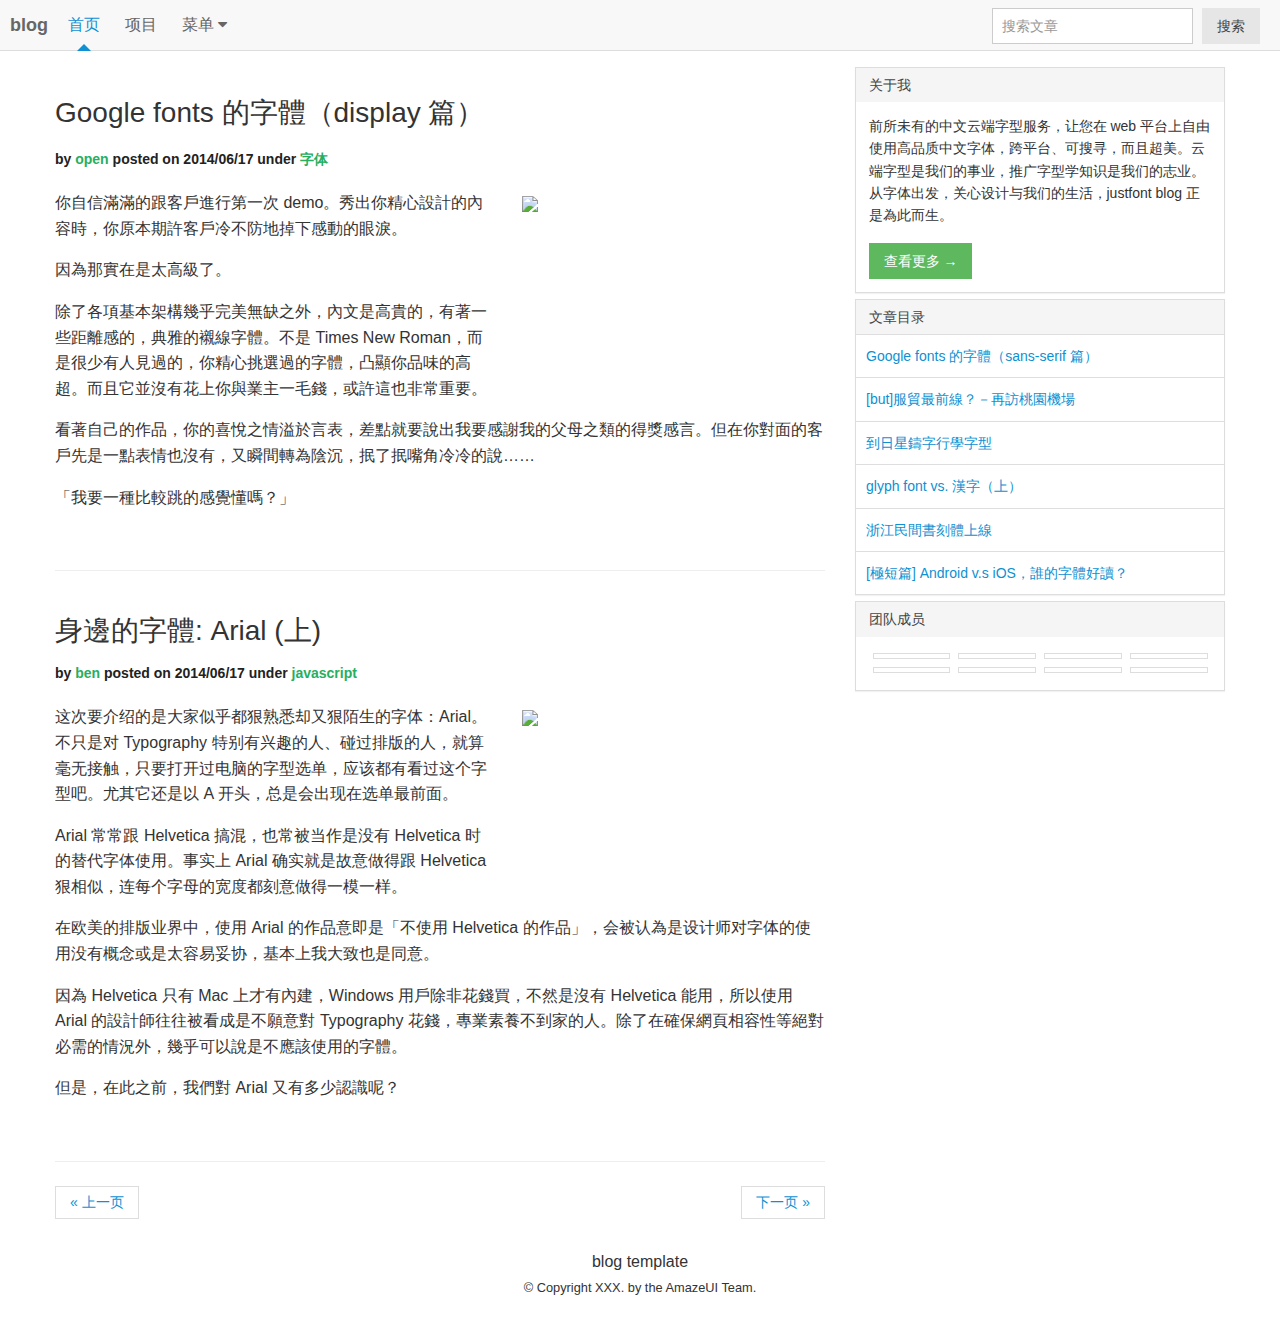
==== index.html @ a1d11c2d "增加blog主页面" ====
<!DOCTYPE html>
<html>
<head lang="en">
  <meta charset="UTF-8">
  <title>Blog | Amaze UI Example</title>
  <meta http-equiv="X-UA-Compatible" content="IE=edge">
  <meta name="viewport"
        content="width=device-width, initial-scale=1.0, minimum-scale=1.0, maximum-scale=1.0, user-scalable=no">
  <meta name="format-detection" content="telephone=no">
  <meta name="renderer" content="webkit">
  <meta http-equiv="Cache-Control" content="no-siteapp"/>
  <link rel="alternate icon" type="image/png" href="assets/i/favicon.png">
  <link rel="stylesheet" href="assets/css/amazeui.min.css"/>
  <style>
    @media only screen and (min-width: 1200px) {
      .blog-g-fixed {
        max-width: 1200px;
      }
    }

    @media only screen and (min-width: 641px) {
      .blog-sidebar {
        font-size: 1.4rem;
      }
    }

    .blog-main {
      padding: 20px 0;
    }

    .blog-title {
      margin: 10px 0 20px 0;
    }

    .blog-meta {
      font-size: 14px;
      margin: 10px 0 20px 0;
      color: #222;
    }

    .blog-meta a {
      color: #27ae60;
    }

    .blog-pagination a {
      font-size: 1.4rem;
    }

    .blog-team li {
      padding: 4px;
    }

    .blog-team img {
      margin-bottom: 0;
    }

    .blog-footer {
      padding: 10px 0;
      text-align: center;
    }
  </style>
</head>
<body>
<header class="am-topbar">
  <h1 class="am-topbar-brand">
    <a href="#">blog</a>
  </h1>

  <button class="am-topbar-btn am-topbar-toggle am-btn am-btn-sm am-btn-success am-show-sm-only"
          data-am-collapse="{target: '#doc-topbar-collapse'}"><span class="am-sr-only">导航切换</span> <span
      class="am-icon-bars"></span></button>

  <div class="am-collapse am-topbar-collapse" id="doc-topbar-collapse">
    <ul class="am-nav am-nav-pills am-topbar-nav">
      <li class="am-active"><a href="#">首页</a></li>
      <li><a href="#">项目</a></li>
      <li class="am-dropdown" data-am-dropdown>
        <a class="am-dropdown-toggle" data-am-dropdown-toggle href="javascript:;">
          菜单 <span class="am-icon-caret-down"></span>
        </a>
        <ul class="am-dropdown-content">
          <li class="am-dropdown-header">标题</li>
          <li><a href="#">关于我们</a></li>
          <li><a href="#">关于字体</a></li>
          <li><a href="#">TIPS</a></li>
        </ul>
      </li>
    </ul>

    <form class="am-topbar-form am-topbar-left am-form-inline am-topbar-right" role="search">
      <div class="am-form-group">
        <input type="text" class="am-form-field am-input-sm" placeholder="搜索文章">
      </div>
      <button type="submit" class="am-btn am-btn-default am-btn-sm">搜索</button>
    </form>

  </div>
</header>

<div class="am-g am-g-fixed blog-g-fixed">
  <div class="am-u-md-8">
    <article class="blog-main">
      <h3 class="am-article-title blog-title">
        <a href="#">Google fonts 的字體（display 篇）</a>
      </h3>
      <h4 class="am-article-meta blog-meta">by <a href="">open</a> posted on 2014/06/17 under <a href="#">字体</a></h4>

      <div class="am-g blog-content">
        <div class="am-u-lg-7">
          <p><!-- 本demo来自 http://blog.justfont.com/ -->你自信滿滿的跟客戶進行第一次 demo。秀出你精心設計的內容時，你原本期許客戶冷不防地掉下感動的眼淚。</p>

          <p>因為那實在是太高級了。</p>

          <p>除了各項基本架構幾乎完美無缺之外，內文是高貴的，有著一些距離感的，典雅的襯線字體。不是 Times New
            Roman，而是很少有人見過的，你精心挑選過的字體，凸顯你品味的高超。而且它並沒有花上你與業主一毛錢，或許這也非常重要。</p>
        </div>
        <div class="am-u-lg-5">
          <p><img src="http://f.cl.ly/items/451O3X0g47320D203D1B/不夠活潑.jpg"></p>
        </div>
      </div>
      <div class="am-g">
        <div class="am-u-sm-12">
          <p>看著自己的作品，你的喜悅之情溢於言表，差點就要說出我要感謝我的父母之類的得獎感言。但在你對面的客戶先是一點表情也沒有，又瞬間轉為陰沉，抿了抿嘴角冷冷的說……</p>

          <p>「我要一種比較跳的感覺懂嗎？」</p>
        </div>
      </div>
    </article>

    <hr class="am-article-divider blog-hr">

    <article class="blog-main">
      <h3 class="am-article-title">
        <a href="#">身邊的字體: Arial (上)</a>
      </h3>
      <h4 class="am-article-meta blog-meta">by <a href="">ben</a> posted on 2014/06/17 under <a href="#">javascript</a>
      </h4>

      <div class="am-g blog-content">
        <div class="am-u-lg-7">
          <p><!--本demo文字来自 http://blog.justfont.com/--> 这次要介绍的是大家似乎都狠熟悉却又狠陌生的字体：Arial。不只是对 Typography
            特别有兴趣的人、碰过排版的人，就算毫无接触，只要打开过电脑的字型选单，应该都有看过这个字型吧。尤其它还是以 A 开头，总是会出现在选单最前面。</p>

          <p>Arial 常常跟 Helvetica 搞混，也常被当作是没有 Helvetica 时的替代字体使用。事实上 Arial 确实就是故意做得跟 Helvetica 狠相似，连每个字母的宽度都刻意做得一模一样。</p>
        </div>
        <div class="am-u-lg-5">
          <p><img src="https://farm3.staticflickr.com/2917/14186214720_5d0b8ca2e3_b.jpg"></p>
        </div>
      </div>
      <div class="am-g">
        <div class="am-u-sm-12">
          <p>在欧美的排版业界中，使用 Arial 的作品意即是「不使用 Helvetica 的作品」，会被认為是设计师对字体的使用没有概念或是太容易妥协，基本上我大致也是同意。</p>

          <p>因為 Helvetica 只有 Mac 上才有內建，Windows 用戶除非花錢買，不然是沒有 Helvetica 能用，所以使用 Arial 的設計師往往被看成是不願意對 Typography
            花錢，專業素養不到家的人。除了在確保網頁相容性等絕對必需的情況外，幾乎可以說是不應該使用的字體。</p>

          <p>但是，在此之前，我們對 Arial 又有多少認識呢？</p>
        </div>
      </div>
    </article>

    <hr class="am-article-divider blog-hr">
    <ul class="am-pagination blog-pagination">
      <li class="am-pagination-prev"><a href="">&laquo; 上一页</a></li>
      <li class="am-pagination-next"><a href="">下一页 &raquo;</a></li>
    </ul>
  </div>

  <div class="am-u-md-4 blog-sidebar">
    <div class="am-panel-group">
      <section class="am-panel am-panel-default">
        <div class="am-panel-hd">关于我</div>
        <div class="am-panel-bd">
          <p>前所未有的中文云端字型服务，让您在 web 平台上自由使用高品质中文字体，跨平台、可搜寻，而且超美。云端字型是我们的事业，推广字型学知识是我们的志业。从字体出发，关心设计与我们的生活，justfont blog
            正是為此而生。</p>
          <a class="am-btn am-btn-success am-btn-sm" href="#">查看更多 →</a>
        </div>
      </section>
      <section class="am-panel am-panel-default">
        <div class="am-panel-hd">文章目录</div>
        <ul class="am-list blog-list">
          <li><a href="#">Google fonts 的字體（sans-serif 篇）</a></li>
          <li><a href="#">[but]服貿最前線？－再訪桃園機場</a></li>
          <li><a href="#">到日星鑄字行學字型</a></li>
          <li><a href="#">glyph font vs. 漢字（上）</a></li>
          <li><a href="#">浙江民間書刻體上線</a></li>
          <li><a href="#">[極短篇] Android v.s iOS，誰的字體好讀？</a></li>
        </ul>
      </section>

      <section class="am-panel am-panel-default">
        <div class="am-panel-hd">团队成员</div>
        <div class="am-panel-bd">
          <ul class="am-avg-sm-4 blog-team">
            <li><img class="am-thumbnail"
                     src="http://img4.duitang.com/uploads/blog/201406/15/20140615230220_F5LiM.thumb.224_0.jpeg" alt=""/>
            </li>
            <li><img class="am-thumbnail"
                     src="http://img4.duitang.com/uploads/blog/201406/15/20140615230220_F5LiM.thumb.224_0.jpeg" alt=""/>
            </li>
            <li><img class="am-thumbnail"
                     src="http://img4.duitang.com/uploads/blog/201406/15/20140615230220_F5LiM.thumb.224_0.jpeg" alt=""/>
            </li>
            <li><img class="am-thumbnail"
                     src="http://img4.duitang.com/uploads/blog/201406/15/20140615230220_F5LiM.thumb.224_0.jpeg" alt=""/>
            </li>
            <li><img class="am-thumbnail"
                     src="http://img4.duitang.com/uploads/blog/201406/15/20140615230159_kjTmC.thumb.224_0.jpeg" alt=""/>
            </li>
            <li><img class="am-thumbnail"
                     src="http://img4.duitang.com/uploads/blog/201406/15/20140615230220_F5LiM.thumb.224_0.jpeg" alt=""/>
            </li>
            <li><img class="am-thumbnail"
                     src="http://img4.duitang.com/uploads/blog/201406/15/20140615230220_F5LiM.thumb.224_0.jpeg" alt=""/>
            </li>
            <li><img class="am-thumbnail"
                     src="http://img4.duitang.com/uploads/blog/201406/15/20140615230159_kjTmC.thumb.224_0.jpeg" alt=""/>
            </li>
          </ul>
        </div>
      </section>
    </div>
  </div>

</div>

<footer class="blog-footer">
  <p>blog template<br/>
    <small>© Copyright XXX. by the AmazeUI Team.</small>
  </p>
</footer>

<!--[if lt IE 9]>
<script src="http://libs.baidu.com/jquery/1.11.1/jquery.min.js"></script>
<script src="http://cdn.staticfile.org/modernizr/2.8.3/modernizr.js"></script>
<script src="assets/js/polyfill/rem.min.js"></script>
<script src="assets/js/polyfill/respond.min.js"></script>
<script src="assets/js/amazeui.legacy.js"></script>
<![endif]-->

<!--[if (gte IE 9)|!(IE)]><!-->
<script src="assets/js/jquery.min.js"></script>
<script src="assets/js/amazeui.min.js"></script>
<!--<![endif]-->

</body>
</html>
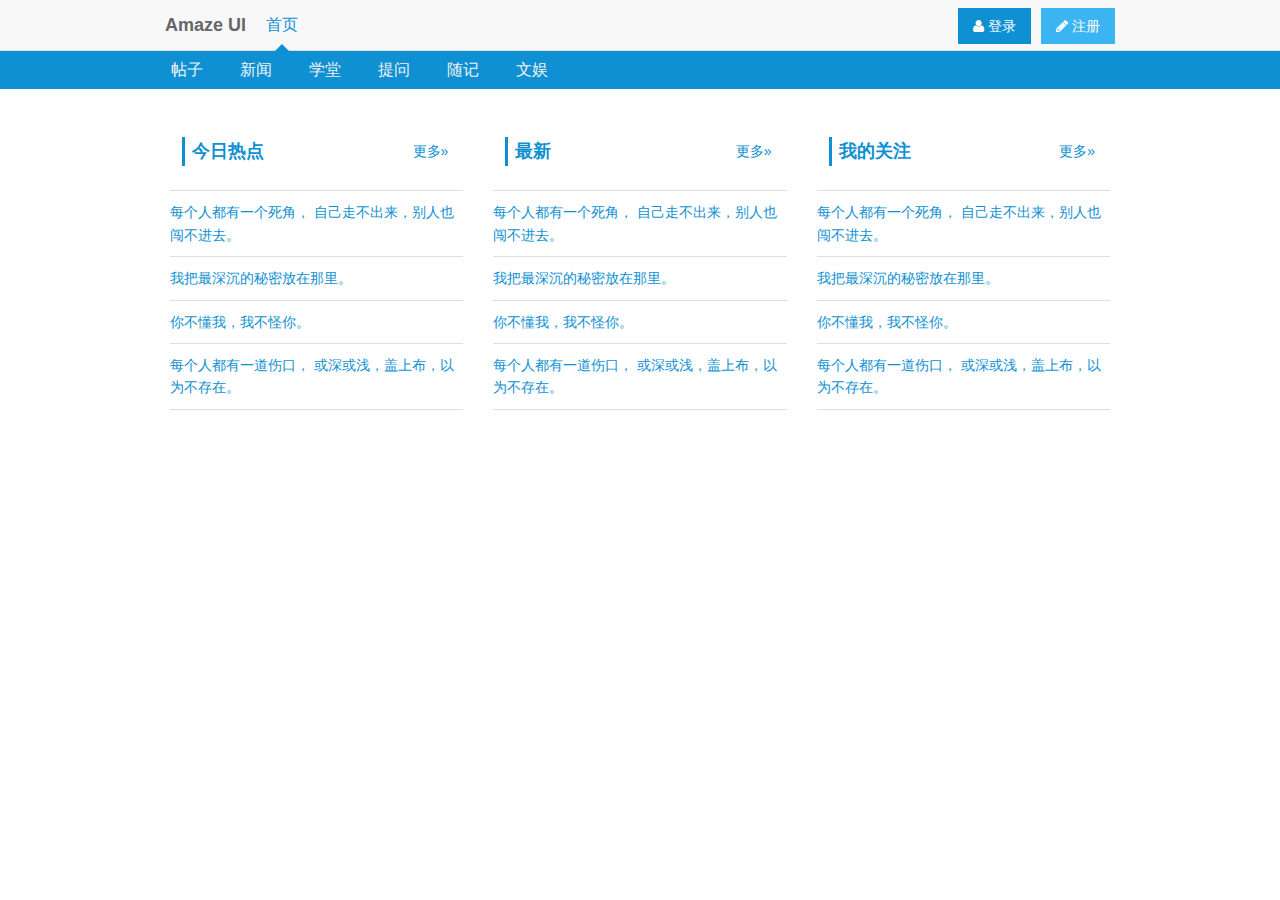
==== commit f4702ed3: "2015年3月11日13:21:50" ====
--- a/index.html
+++ b/index.html
@@ -1,247 +1,135 @@
-<!DOCTYPE html>
-<html>
-<head lang="en">
-  <meta charset="UTF-8">
-  <title>Blog | Amaze UI Example</title>
-  <meta http-equiv="X-UA-Compatible" content="IE=edge">
-  <meta name="viewport"
-        content="width=device-width, initial-scale=1.0, minimum-scale=1.0, maximum-scale=1.0, user-scalable=no">
-  <meta name="format-detection" content="telephone=no">
-  <meta name="renderer" content="webkit">
-  <meta http-equiv="Cache-Control" content="no-siteapp"/>
-  <link rel="alternate icon" type="image/png" href="assets/i/favicon.png">
-  <link rel="stylesheet" href="assets/css/amazeui.min.css"/>
-  <style>
-    @media only screen and (min-width: 1200px) {
-      .blog-g-fixed {
-        max-width: 1200px;
-      }
-    }
-
-    @media only screen and (min-width: 641px) {
-      .blog-sidebar {
-        font-size: 1.4rem;
-      }
-    }
-
-    .blog-main {
-      padding: 20px 0;
-    }
-
-    .blog-title {
-      margin: 10px 0 20px 0;
-    }
-
-    .blog-meta {
-      font-size: 14px;
-      margin: 10px 0 20px 0;
-      color: #222;
-    }
-
-    .blog-meta a {
-      color: #27ae60;
-    }
-
-    .blog-pagination a {
-      font-size: 1.4rem;
-    }
-
-    .blog-team li {
-      padding: 4px;
-    }
-
-    .blog-team img {
-      margin-bottom: 0;
-    }
-
-    .blog-footer {
-      padding: 10px 0;
-      text-align: center;
-    }
-  </style>
-</head>
-<body>
-<header class="am-topbar">
-  <h1 class="am-topbar-brand">
-    <a href="#">blog</a>
-  </h1>
-
-  <button class="am-topbar-btn am-topbar-toggle am-btn am-btn-sm am-btn-success am-show-sm-only"
-          data-am-collapse="{target: '#doc-topbar-collapse'}"><span class="am-sr-only">导航切换</span> <span
-      class="am-icon-bars"></span></button>
-
-  <div class="am-collapse am-topbar-collapse" id="doc-topbar-collapse">
-    <ul class="am-nav am-nav-pills am-topbar-nav">
-      <li class="am-active"><a href="#">首页</a></li>
-      <li><a href="#">项目</a></li>
-      <li class="am-dropdown" data-am-dropdown>
-        <a class="am-dropdown-toggle" data-am-dropdown-toggle href="javascript:;">
-          菜单 <span class="am-icon-caret-down"></span>
-        </a>
-        <ul class="am-dropdown-content">
-          <li class="am-dropdown-header">标题</li>
-          <li><a href="#">关于我们</a></li>
-          <li><a href="#">关于字体</a></li>
-          <li><a href="#">TIPS</a></li>
-        </ul>
-      </li>
-    </ul>
-
-    <form class="am-topbar-form am-topbar-left am-form-inline am-topbar-right" role="search">
-      <div class="am-form-group">
-        <input type="text" class="am-form-field am-input-sm" placeholder="搜索文章">
-      </div>
-      <button type="submit" class="am-btn am-btn-default am-btn-sm">搜索</button>
-    </form>
-
-  </div>
-</header>
-
-<div class="am-g am-g-fixed blog-g-fixed">
-  <div class="am-u-md-8">
-    <article class="blog-main">
-      <h3 class="am-article-title blog-title">
-        <a href="#">Google fonts 的字體（display 篇）</a>
-      </h3>
-      <h4 class="am-article-meta blog-meta">by <a href="">open</a> posted on 2014/06/17 under <a href="#">字体</a></h4>
-
-      <div class="am-g blog-content">
-        <div class="am-u-lg-7">
-          <p><!-- 本demo来自 http://blog.justfont.com/ -->你自信滿滿的跟客戶進行第一次 demo。秀出你精心設計的內容時，你原本期許客戶冷不防地掉下感動的眼淚。</p>
-
-          <p>因為那實在是太高級了。</p>
-
-          <p>除了各項基本架構幾乎完美無缺之外，內文是高貴的，有著一些距離感的，典雅的襯線字體。不是 Times New
-            Roman，而是很少有人見過的，你精心挑選過的字體，凸顯你品味的高超。而且它並沒有花上你與業主一毛錢，或許這也非常重要。</p>
-        </div>
-        <div class="am-u-lg-5">
-          <p><img src="http://f.cl.ly/items/451O3X0g47320D203D1B/不夠活潑.jpg"></p>
-        </div>
-      </div>
-      <div class="am-g">
-        <div class="am-u-sm-12">
-          <p>看著自己的作品，你的喜悅之情溢於言表，差點就要說出我要感謝我的父母之類的得獎感言。但在你對面的客戶先是一點表情也沒有，又瞬間轉為陰沉，抿了抿嘴角冷冷的說……</p>
-
-          <p>「我要一種比較跳的感覺懂嗎？」</p>
-        </div>
-      </div>
-    </article>
-
-    <hr class="am-article-divider blog-hr">
-
-    <article class="blog-main">
-      <h3 class="am-article-title">
-        <a href="#">身邊的字體: Arial (上)</a>
-      </h3>
-      <h4 class="am-article-meta blog-meta">by <a href="">ben</a> posted on 2014/06/17 under <a href="#">javascript</a>
-      </h4>
-
-      <div class="am-g blog-content">
-        <div class="am-u-lg-7">
-          <p><!--本demo文字来自 http://blog.justfont.com/--> 这次要介绍的是大家似乎都狠熟悉却又狠陌生的字体：Arial。不只是对 Typography
-            特别有兴趣的人、碰过排版的人，就算毫无接触，只要打开过电脑的字型选单，应该都有看过这个字型吧。尤其它还是以 A 开头，总是会出现在选单最前面。</p>
-
-          <p>Arial 常常跟 Helvetica 搞混，也常被当作是没有 Helvetica 时的替代字体使用。事实上 Arial 确实就是故意做得跟 Helvetica 狠相似，连每个字母的宽度都刻意做得一模一样。</p>
-        </div>
-        <div class="am-u-lg-5">
-          <p><img src="https://farm3.staticflickr.com/2917/14186214720_5d0b8ca2e3_b.jpg"></p>
-        </div>
-      </div>
-      <div class="am-g">
-        <div class="am-u-sm-12">
-          <p>在欧美的排版业界中，使用 Arial 的作品意即是「不使用 Helvetica 的作品」，会被认為是设计师对字体的使用没有概念或是太容易妥协，基本上我大致也是同意。</p>
-
-          <p>因為 Helvetica 只有 Mac 上才有內建，Windows 用戶除非花錢買，不然是沒有 Helvetica 能用，所以使用 Arial 的設計師往往被看成是不願意對 Typography
-            花錢，專業素養不到家的人。除了在確保網頁相容性等絕對必需的情況外，幾乎可以說是不應該使用的字體。</p>
-
-          <p>但是，在此之前，我們對 Arial 又有多少認識呢？</p>
-        </div>
-      </div>
-    </article>
-
-    <hr class="am-article-divider blog-hr">
-    <ul class="am-pagination blog-pagination">
-      <li class="am-pagination-prev"><a href="">&laquo; 上一页</a></li>
-      <li class="am-pagination-next"><a href="">下一页 &raquo;</a></li>
-    </ul>
-  </div>
-
-  <div class="am-u-md-4 blog-sidebar">
-    <div class="am-panel-group">
-      <section class="am-panel am-panel-default">
-        <div class="am-panel-hd">关于我</div>
-        <div class="am-panel-bd">
-          <p>前所未有的中文云端字型服务，让您在 web 平台上自由使用高品质中文字体，跨平台、可搜寻，而且超美。云端字型是我们的事业，推广字型学知识是我们的志业。从字体出发，关心设计与我们的生活，justfont blog
-            正是為此而生。</p>
-          <a class="am-btn am-btn-success am-btn-sm" href="#">查看更多 →</a>
-        </div>
-      </section>
-      <section class="am-panel am-panel-default">
-        <div class="am-panel-hd">文章目录</div>
-        <ul class="am-list blog-list">
-          <li><a href="#">Google fonts 的字體（sans-serif 篇）</a></li>
-          <li><a href="#">[but]服貿最前線？－再訪桃園機場</a></li>
-          <li><a href="#">到日星鑄字行學字型</a></li>
-          <li><a href="#">glyph font vs. 漢字（上）</a></li>
-          <li><a href="#">浙江民間書刻體上線</a></li>
-          <li><a href="#">[極短篇] Android v.s iOS，誰的字體好讀？</a></li>
-        </ul>
-      </section>
-
-      <section class="am-panel am-panel-default">
-        <div class="am-panel-hd">团队成员</div>
-        <div class="am-panel-bd">
-          <ul class="am-avg-sm-4 blog-team">
-            <li><img class="am-thumbnail"
-                     src="http://img4.duitang.com/uploads/blog/201406/15/20140615230220_F5LiM.thumb.224_0.jpeg" alt=""/>
-            </li>
-            <li><img class="am-thumbnail"
-                     src="http://img4.duitang.com/uploads/blog/201406/15/20140615230220_F5LiM.thumb.224_0.jpeg" alt=""/>
-            </li>
-            <li><img class="am-thumbnail"
-                     src="http://img4.duitang.com/uploads/blog/201406/15/20140615230220_F5LiM.thumb.224_0.jpeg" alt=""/>
-            </li>
-            <li><img class="am-thumbnail"
-                     src="http://img4.duitang.com/uploads/blog/201406/15/20140615230220_F5LiM.thumb.224_0.jpeg" alt=""/>
-            </li>
-            <li><img class="am-thumbnail"
-                     src="http://img4.duitang.com/uploads/blog/201406/15/20140615230159_kjTmC.thumb.224_0.jpeg" alt=""/>
-            </li>
-            <li><img class="am-thumbnail"
-                     src="http://img4.duitang.com/uploads/blog/201406/15/20140615230220_F5LiM.thumb.224_0.jpeg" alt=""/>
-            </li>
-            <li><img class="am-thumbnail"
-                     src="http://img4.duitang.com/uploads/blog/201406/15/20140615230220_F5LiM.thumb.224_0.jpeg" alt=""/>
-            </li>
-            <li><img class="am-thumbnail"
-                     src="http://img4.duitang.com/uploads/blog/201406/15/20140615230159_kjTmC.thumb.224_0.jpeg" alt=""/>
-            </li>
-          </ul>
-        </div>
-      </section>
-    </div>
-  </div>
-
-</div>
-
-<footer class="blog-footer">
-  <p>blog template<br/>
-    <small>© Copyright XXX. by the AmazeUI Team.</small>
-  </p>
-</footer>
-
-<!--[if lt IE 9]>
-<script src="http://libs.baidu.com/jquery/1.11.1/jquery.min.js"></script>
-<script src="http://cdn.staticfile.org/modernizr/2.8.3/modernizr.js"></script>
-<script src="assets/js/polyfill/rem.min.js"></script>
-<script src="assets/js/polyfill/respond.min.js"></script>
-<script src="assets/js/amazeui.legacy.js"></script>
-<![endif]-->
-
-<!--[if (gte IE 9)|!(IE)]><!-->
-<script src="assets/js/jquery.min.js"></script>
-<script src="assets/js/amazeui.min.js"></script>
-<!--<![endif]-->
-
-</body>
-</html>+<!doctype html>
+<html class="no-js" ng-app="main">
+<head>
+  <meta charset="utf-8">
+  <meta http-equiv="X-UA-Compatible" content="IE=edge">
+  <meta name="description" content="">
+  <meta name="keywords" content="">
+  <meta name="viewport"
+        content="width=device-width, initial-scale=1, maximum-scale=1, user-scalable=no">
+  <title>Hello Amaze UI</title>
+
+  <!-- Set render engine for 360 browser -->
+  <meta name="renderer" content="webkit">
+
+  <!-- No Baidu Siteapp-->
+  <meta http-equiv="Cache-Control" content="no-siteapp"/>
+
+  <link rel="icon" type="image/png" href="assets/i/favicon.png">
+
+  <!-- Add to homescreen for Chrome on Android -->
+  <meta name="mobile-web-app-capable" content="yes">
+  <link rel="icon" sizes="192x192" href="assets/i/app-icon72x72@2x.png">
+
+  <!-- Add to homescreen for Safari on iOS -->
+  <meta name="apple-mobile-web-app-capable" content="yes">
+  <meta name="apple-mobile-web-app-status-bar-style" content="black">
+  <meta name="apple-mobile-web-app-title" content="Amaze UI"/>
+  <link rel="apple-touch-icon-precomposed" href="assets/i/app-icon72x72@2x.png">
+
+  <!-- Tile icon for Win8 (144x144 + tile color) -->
+  <meta name="msapplication-TileImage" content="assets/i/app-icon72x72@2x.png">
+  <meta name="msapplication-TileColor" content="#0e90d2">
+
+  <link rel="stylesheet" href="assets/css/amazeui.min.css">
+  <link rel="stylesheet" href="assets/css/app.css">
+</head>
+<body>
+
+<!--在这里编写你的代码-->
+<header class="am-topbar am-topbar-fixed-top">
+	<div class="am-container">
+		<h1 class="am-topbar-brand">
+			<a href="#">Amaze UI</a>
+		</h1>
+		<button class="am-topbar-btn am-topbar-toggle am-btn am-btn-sm am-btn-secondary am-show-sm-only" data-am-collapse="{target: '#collapse-head'}"><span class="am-sr-only">导航切换</span> <span class="am-icon-bars"></span></button>
+		<div class="am-collapse am-topbar-collapse" id="collapse-head">
+			<ul class="am-nav am-nav-pills am-topbar-nav">
+				<li class="am-active"><a href="#">首页</a></li>
+			</ul>
+			<div class="am-topbar-right">
+				<button class="am-btn am-btn-secondary am-topbar-btn am-btn-sm"><span class="am-icon-pencil"></span> 注册</button>
+			</div>
+			<div class="am-topbar-right">
+				<button class="am-btn am-btn-primary am-topbar-btn am-btn-sm"><span class="am-icon-user"></span> 登录</button>
+			</div>
+		</div>
+	</div>
+</header>
+<div id="tNav">
+	<nav class="am-container">
+		<ul class="am-nav am-nav-pills">
+			<li><a href="/getting-started">帖子</a></li>
+			<li><a href="/getting-started">新闻</a></li>
+			<li><a href="/getting-started">学堂</a></li>
+			<li><a href="/getting-started">提问</a></li>
+			<li><a href="/getting-started">随记</a></li>
+			<li><a href="/getting-started">文娱</a></li>
+		</ul>
+	</nav>
+</div>
+<div id="tMain" class="am-container am-panel-group">
+	<div class="am-u-sm-12 am-u-md-6 am-u-lg-4">
+		<div data-am-widget="titlebar" class="am-titlebar am-titlebar-default">
+			<h2 class="am-titlebar-title ">今日热点</h2>
+			<nav class="am-titlebar-nav">
+				<a href="#more" class="">更多&raquo;</a>
+			</nav>
+		</div>
+		<ul class="am-list">
+		  <li><a href="#">每个人都有一个死角， 自己走不出来，别人也闯不进去。</a></li>
+		  <li><a href="#">我把最深沉的秘密放在那里。</a></li>
+		  <li><a href="#">你不懂我，我不怪你。</a></li>
+		  <li><a href="#">每个人都有一道伤口， 或深或浅，盖上布，以为不存在。</a></li>
+		</ul>
+	</div>
+	<div class="am-u-sm-12 am-u-md-6 am-u-lg-4">
+		<div data-am-widget="titlebar" class="am-titlebar am-titlebar-default">
+			<h2 class="am-titlebar-title ">最新</h2>
+			<nav class="am-titlebar-nav">
+				<a href="#more" class="">更多&raquo;</a>
+			</nav>
+		</div>
+		<ul class="am-list">
+		  <li><a href="#">每个人都有一个死角， 自己走不出来，别人也闯不进去。</a></li>
+		  <li><a href="#">我把最深沉的秘密放在那里。</a></li>
+		  <li><a href="#">你不懂我，我不怪你。</a></li>
+		  <li><a href="#">每个人都有一道伤口， 或深或浅，盖上布，以为不存在。</a></li>
+		</ul>
+	</div>
+	<div class="am-u-sm-12 am-u-md-6 am-u-lg-4">
+		<div data-am-widget="titlebar" class="am-titlebar am-titlebar-default">
+			<h2 class="am-titlebar-title ">我的关注</h2>
+			<nav class="am-titlebar-nav">
+				<a href="#more" class="">更多&raquo;</a>
+			</nav>
+		</div>
+		<ul class="am-list">
+		  <li><a href="#">每个人都有一个死角， 自己走不出来，别人也闯不进去。</a></li>
+		  <li><a href="#">我把最深沉的秘密放在那里。</a></li>
+		  <li><a href="#">你不懂我，我不怪你。</a></li>
+		  <li><a href="#">每个人都有一道伤口， 或深或浅，盖上布，以为不存在。</a></li>
+		</ul>
+	</div>
+</div>
+
+<!--[if (gte IE 9)|!(IE)]><!-->
+<script src="assets/js/jquery.min.js"></script>
+<!--<![endif]-->
+<!--[if lte IE 8 ]>
+<script src="http://libs.baidu.com/jquery/1.11.1/jquery.min.js"></script>
+<![endif]-->
+<script src="assets/js/amazeui.js" type="text/javascript" charset="utf-8"></script>
+<script src="sea-modules/sea.js" type="text/javascript" charset="utf-8"></script>
+<script type="text/javascript">
+	// seajs 的简单配置
+	seajs.config({
+		alias: {
+			"jquery": "jquery.min.js",
+			"angularjs" : "angular.js"
+  		}
+  	});
+  	seajs.use("index",function(a){});
+</script>
+</body>
+</html>
--- a/assets/css/app.css
+++ b/assets/css/app.css
@@ -0,0 +1,28 @@
+/* Write your styles */
+@charset "utf-8";
+
+/*
+ 修改Amazeui默认css样式
+ * */
+/*将标题的下边框去掉*/
+.am-titlebar-default{
+	border-bottom: 0;
+}
+#tNav{
+	width: 100%;
+	background-color: #0e90d2;
+	margin-bottom: 20px;
+}
+#tNav a{
+	color: #f2f2f2;
+	-webkit-transition: .3s;
+		    transition: .3s;
+}
+
+#tNav nav a:hover {
+	background: rgba(0,0,0,.1);
+	color: #fff;
+}
+#tMain{
+	font-size: 14px;
+}
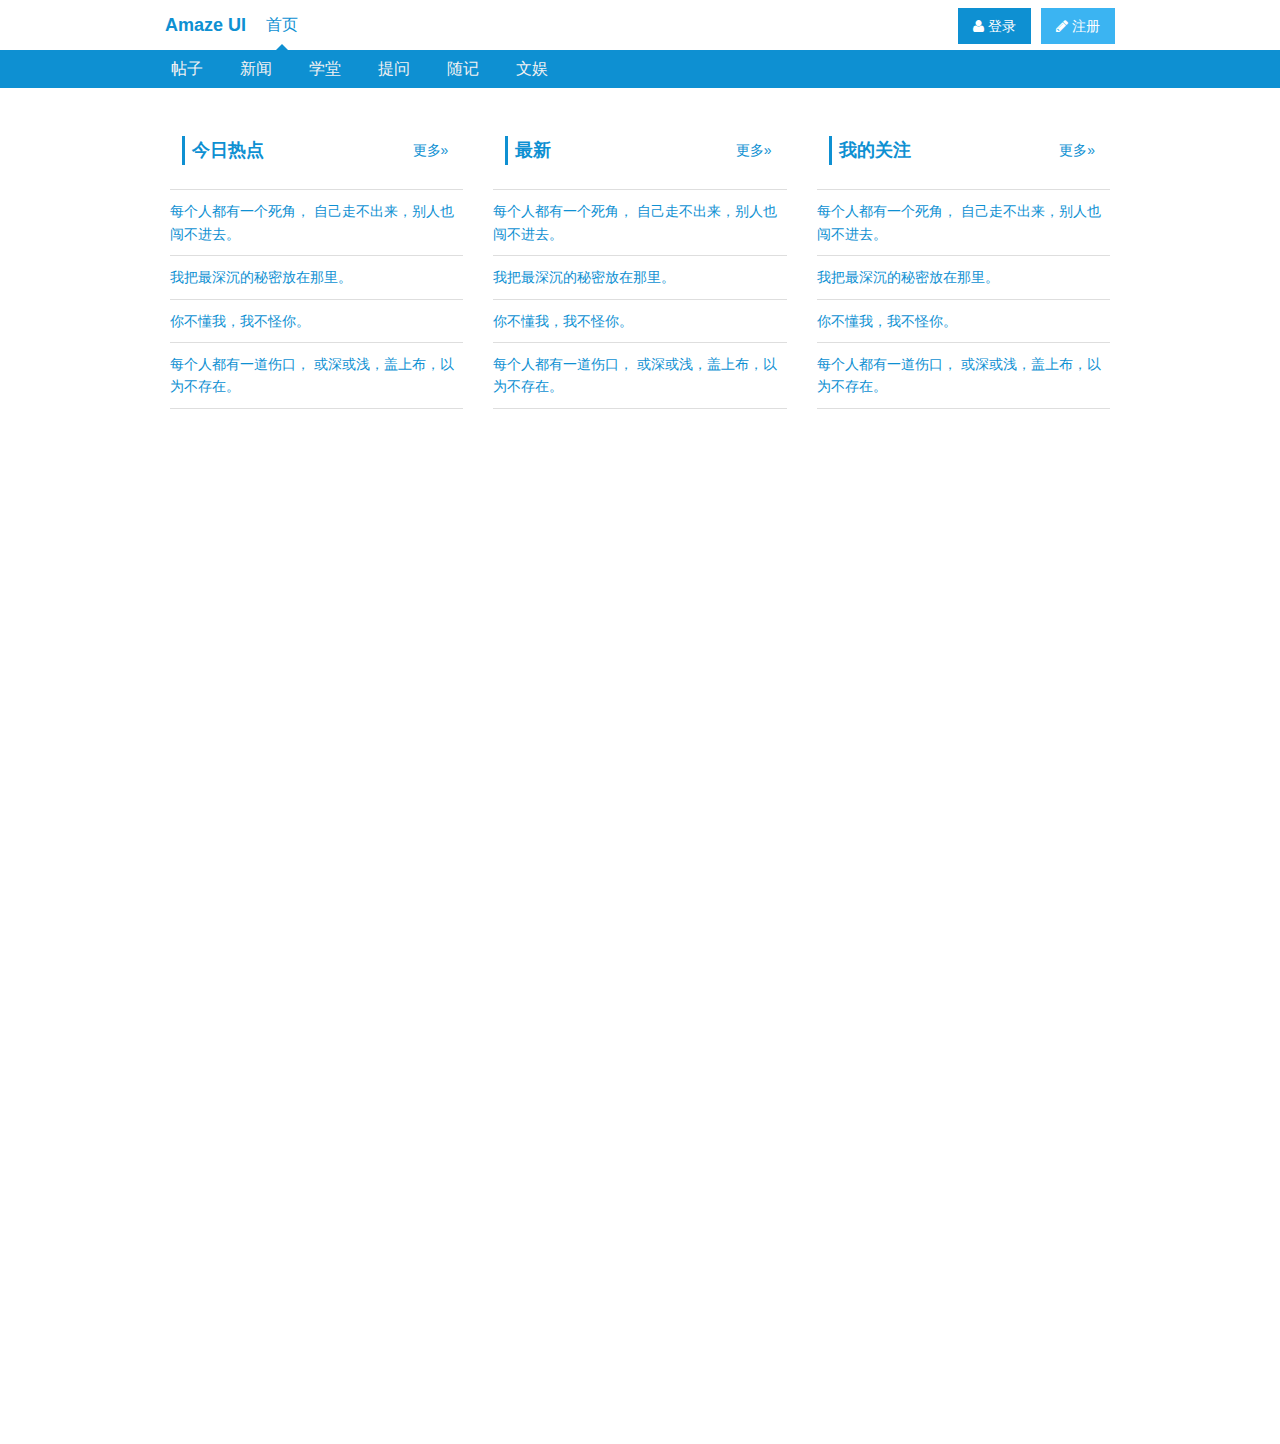
==== commit 944a2732: "2015年3月11日14:45:23" ====
--- a/index.html
+++ b/index.html
@@ -1,5 +1,5 @@
 <!doctype html>
-<html class="no-js" ng-app="main">
+<html ng-app="main">
 <head>
   <meta charset="utf-8">
   <meta http-equiv="X-UA-Compatible" content="IE=edge">
@@ -34,10 +34,10 @@
   <link rel="stylesheet" href="assets/css/amazeui.min.css">
   <link rel="stylesheet" href="assets/css/app.css">
 </head>
-<body>
+<body ng-controller="mainController">
 
 <!--在这里编写你的代码-->
-<header class="am-topbar am-topbar-fixed-top">
+<header>
 	<div class="am-container">
 		<h1 class="am-topbar-brand">
 			<a href="#">Amaze UI</a>
@@ -56,7 +56,7 @@
 		</div>
 	</div>
 </header>
-<div id="tNav">
+<div id="tNav" data-am-sticky="">
 	<nav class="am-container">
 		<ul class="am-nav am-nav-pills">
 			<li><a href="/getting-started">帖子</a></li>
@@ -112,24 +112,23 @@
 		</ul>
 	</div>
 </div>
-
-<!--[if (gte IE 9)|!(IE)]><!-->
-<script src="assets/js/jquery.min.js"></script>
-<!--<![endif]-->
+<div style="height: 1000px;"></div>
 <!--[if lte IE 8 ]>
 <script src="http://libs.baidu.com/jquery/1.11.1/jquery.min.js"></script>
 <![endif]-->
-<script src="assets/js/amazeui.js" type="text/javascript" charset="utf-8"></script>
 <script src="sea-modules/sea.js" type="text/javascript" charset="utf-8"></script>
 <script type="text/javascript">
 	// seajs 的简单配置
 	seajs.config({
 		alias: {
 			"jquery": "jquery.min.js",
-			"angularjs" : "angular.js"
+			"angularjs" : "angular.js",
+			"amazeui" : "amazeui.min.js"
   		}
   	});
-  	seajs.use("index",function(a){});
+  	seajs.use("jquery");
+  	seajs.use("amazeui");
+  	seajs.use("main");
 </script>
 </body>
 </html>
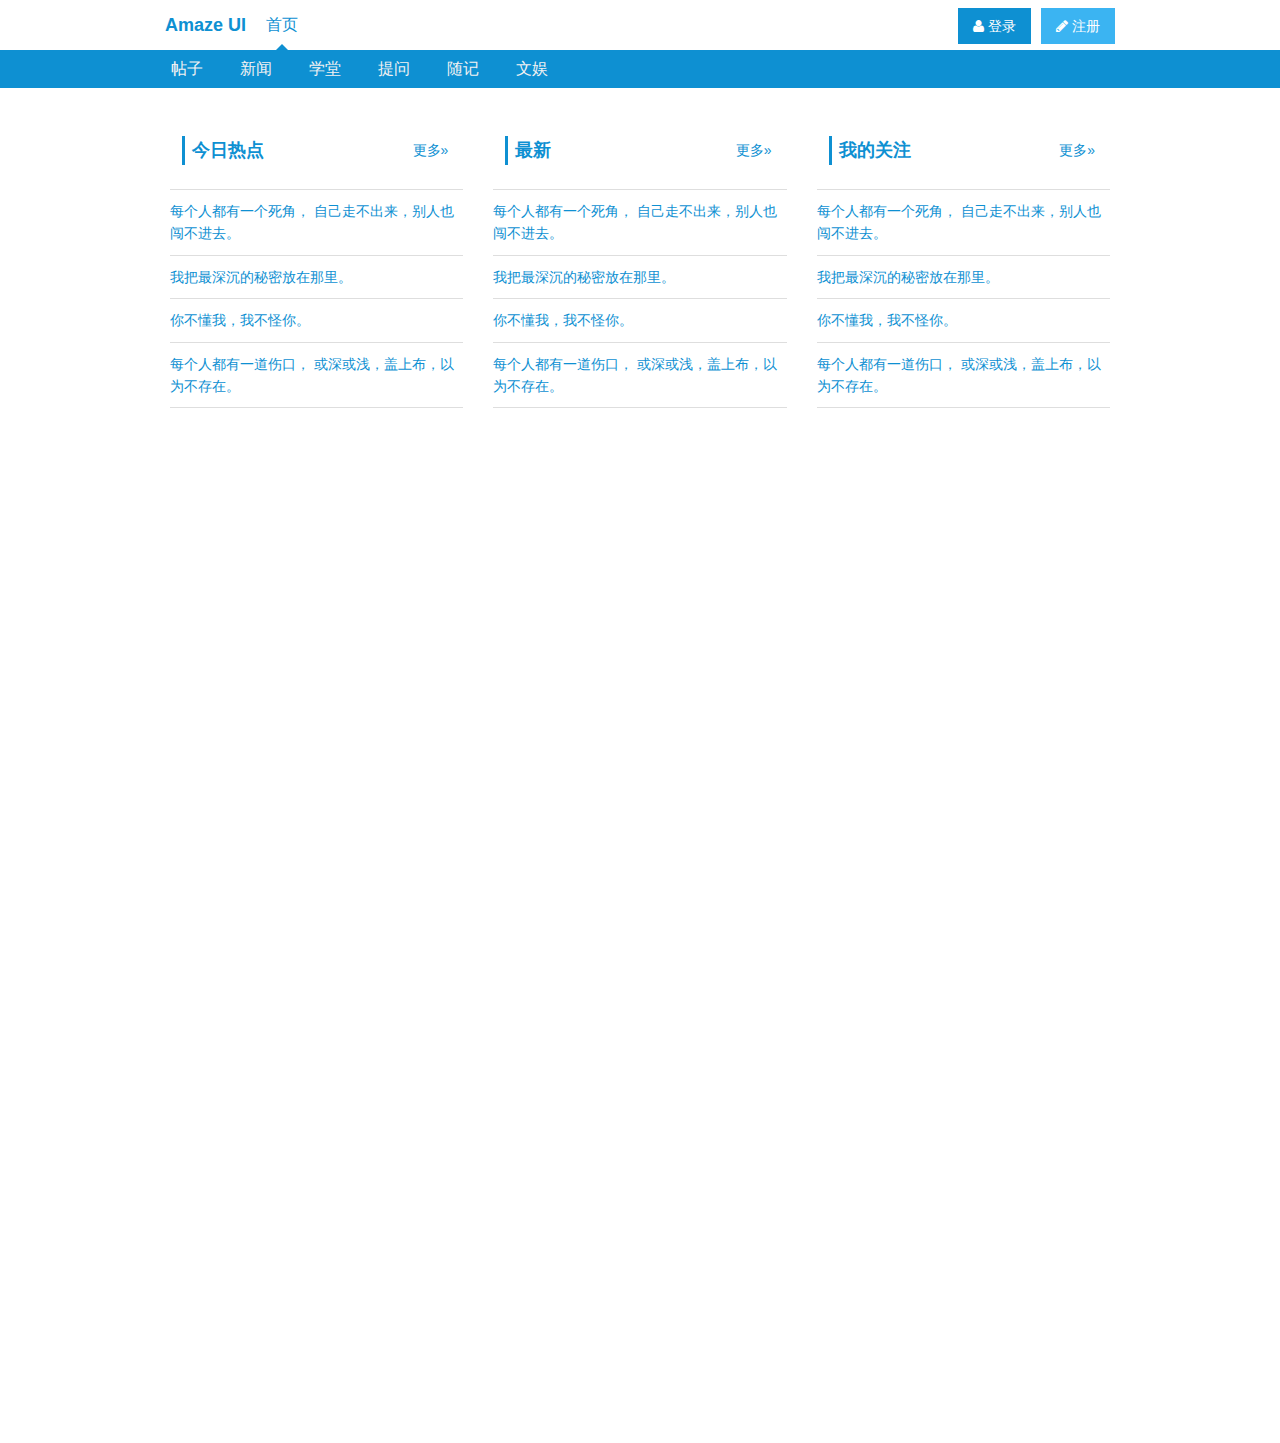
==== commit 12bbee05: "2015年3月11日15:34:33" ====
--- a/index.html
+++ b/index.html
@@ -1,134 +1,134 @@
-<!doctype html>
-<html ng-app="main">
-<head>
-  <meta charset="utf-8">
-  <meta http-equiv="X-UA-Compatible" content="IE=edge">
-  <meta name="description" content="">
-  <meta name="keywords" content="">
-  <meta name="viewport"
-        content="width=device-width, initial-scale=1, maximum-scale=1, user-scalable=no">
-  <title>Hello Amaze UI</title>
-
-  <!-- Set render engine for 360 browser -->
-  <meta name="renderer" content="webkit">
-
-  <!-- No Baidu Siteapp-->
-  <meta http-equiv="Cache-Control" content="no-siteapp"/>
-
-  <link rel="icon" type="image/png" href="assets/i/favicon.png">
-
-  <!-- Add to homescreen for Chrome on Android -->
-  <meta name="mobile-web-app-capable" content="yes">
-  <link rel="icon" sizes="192x192" href="assets/i/app-icon72x72@2x.png">
-
-  <!-- Add to homescreen for Safari on iOS -->
-  <meta name="apple-mobile-web-app-capable" content="yes">
-  <meta name="apple-mobile-web-app-status-bar-style" content="black">
-  <meta name="apple-mobile-web-app-title" content="Amaze UI"/>
-  <link rel="apple-touch-icon-precomposed" href="assets/i/app-icon72x72@2x.png">
-
-  <!-- Tile icon for Win8 (144x144 + tile color) -->
-  <meta name="msapplication-TileImage" content="assets/i/app-icon72x72@2x.png">
-  <meta name="msapplication-TileColor" content="#0e90d2">
-
-  <link rel="stylesheet" href="assets/css/amazeui.min.css">
-  <link rel="stylesheet" href="assets/css/app.css">
-</head>
-<body ng-controller="mainController">
-
-<!--在这里编写你的代码-->
-<header>
-	<div class="am-container">
-		<h1 class="am-topbar-brand">
-			<a href="#">Amaze UI</a>
-		</h1>
-		<button class="am-topbar-btn am-topbar-toggle am-btn am-btn-sm am-btn-secondary am-show-sm-only" data-am-collapse="{target: '#collapse-head'}"><span class="am-sr-only">导航切换</span> <span class="am-icon-bars"></span></button>
-		<div class="am-collapse am-topbar-collapse" id="collapse-head">
-			<ul class="am-nav am-nav-pills am-topbar-nav">
-				<li class="am-active"><a href="#">首页</a></li>
-			</ul>
-			<div class="am-topbar-right">
-				<button class="am-btn am-btn-secondary am-topbar-btn am-btn-sm"><span class="am-icon-pencil"></span> 注册</button>
-			</div>
-			<div class="am-topbar-right">
-				<button class="am-btn am-btn-primary am-topbar-btn am-btn-sm"><span class="am-icon-user"></span> 登录</button>
-			</div>
-		</div>
-	</div>
-</header>
-<div id="tNav" data-am-sticky="">
-	<nav class="am-container">
-		<ul class="am-nav am-nav-pills">
-			<li><a href="/getting-started">帖子</a></li>
-			<li><a href="/getting-started">新闻</a></li>
-			<li><a href="/getting-started">学堂</a></li>
-			<li><a href="/getting-started">提问</a></li>
-			<li><a href="/getting-started">随记</a></li>
-			<li><a href="/getting-started">文娱</a></li>
-		</ul>
-	</nav>
-</div>
-<div id="tMain" class="am-container am-panel-group">
-	<div class="am-u-sm-12 am-u-md-6 am-u-lg-4">
-		<div data-am-widget="titlebar" class="am-titlebar am-titlebar-default">
-			<h2 class="am-titlebar-title ">今日热点</h2>
-			<nav class="am-titlebar-nav">
-				<a href="#more" class="">更多&raquo;</a>
-			</nav>
-		</div>
-		<ul class="am-list">
-		  <li><a href="#">每个人都有一个死角， 自己走不出来，别人也闯不进去。</a></li>
-		  <li><a href="#">我把最深沉的秘密放在那里。</a></li>
-		  <li><a href="#">你不懂我，我不怪你。</a></li>
-		  <li><a href="#">每个人都有一道伤口， 或深或浅，盖上布，以为不存在。</a></li>
-		</ul>
-	</div>
-	<div class="am-u-sm-12 am-u-md-6 am-u-lg-4">
-		<div data-am-widget="titlebar" class="am-titlebar am-titlebar-default">
-			<h2 class="am-titlebar-title ">最新</h2>
-			<nav class="am-titlebar-nav">
-				<a href="#more" class="">更多&raquo;</a>
-			</nav>
-		</div>
-		<ul class="am-list">
-		  <li><a href="#">每个人都有一个死角， 自己走不出来，别人也闯不进去。</a></li>
-		  <li><a href="#">我把最深沉的秘密放在那里。</a></li>
-		  <li><a href="#">你不懂我，我不怪你。</a></li>
-		  <li><a href="#">每个人都有一道伤口， 或深或浅，盖上布，以为不存在。</a></li>
-		</ul>
-	</div>
-	<div class="am-u-sm-12 am-u-md-6 am-u-lg-4">
-		<div data-am-widget="titlebar" class="am-titlebar am-titlebar-default">
-			<h2 class="am-titlebar-title ">我的关注</h2>
-			<nav class="am-titlebar-nav">
-				<a href="#more" class="">更多&raquo;</a>
-			</nav>
-		</div>
-		<ul class="am-list">
-		  <li><a href="#">每个人都有一个死角， 自己走不出来，别人也闯不进去。</a></li>
-		  <li><a href="#">我把最深沉的秘密放在那里。</a></li>
-		  <li><a href="#">你不懂我，我不怪你。</a></li>
-		  <li><a href="#">每个人都有一道伤口， 或深或浅，盖上布，以为不存在。</a></li>
-		</ul>
-	</div>
-</div>
-<div style="height: 1000px;"></div>
-<!--[if lte IE 8 ]>
-<script src="http://libs.baidu.com/jquery/1.11.1/jquery.min.js"></script>
-<![endif]-->
-<script src="sea-modules/sea.js" type="text/javascript" charset="utf-8"></script>
-<script type="text/javascript">
-	// seajs 的简单配置
-	seajs.config({
-		alias: {
-			"jquery": "jquery.min.js",
-			"angularjs" : "angular.js",
-			"amazeui" : "amazeui.min.js"
-  		}
-  	});
-  	seajs.use("jquery");
-  	seajs.use("amazeui");
-  	seajs.use("main");
-</script>
-</body>
-</html>
+<!doctype html>
+<html ng-app="main">
+<head>
+  <meta charset="utf-8">
+  <meta http-equiv="X-UA-Compatible" content="IE=edge">
+  <meta name="description" content="">
+  <meta name="keywords" content="">
+  <meta name="viewport"
+        content="width=device-width, initial-scale=1, maximum-scale=1, user-scalable=no">
+  <title>Hello Amaze UI</title>
+
+  <!-- Set render engine for 360 browser -->
+  <meta name="renderer" content="webkit">
+
+  <!-- No Baidu Siteapp-->
+  <meta http-equiv="Cache-Control" content="no-siteapp"/>
+
+  <link rel="icon" type="image/png" href="assets/i/favicon.png">
+
+  <!-- Add to homescreen for Chrome on Android -->
+  <meta name="mobile-web-app-capable" content="yes">
+  <link rel="icon" sizes="192x192" href="assets/i/app-icon72x72@2x.png">
+
+  <!-- Add to homescreen for Safari on iOS -->
+  <meta name="apple-mobile-web-app-capable" content="yes">
+  <meta name="apple-mobile-web-app-status-bar-style" content="black">
+  <meta name="apple-mobile-web-app-title" content="Amaze UI"/>
+  <link rel="apple-touch-icon-precomposed" href="assets/i/app-icon72x72@2x.png">
+
+  <!-- Tile icon for Win8 (144x144 + tile color) -->
+  <meta name="msapplication-TileImage" content="assets/i/app-icon72x72@2x.png">
+  <meta name="msapplication-TileColor" content="#0e90d2">
+
+  <link rel="stylesheet" href="assets/css/amazeui.min.css">
+  <link rel="stylesheet" href="assets/css/app.css">
+</head>
+<body ng-controller="mainController">
+
+<!--在这里编写你的代码-->
+<header>
+	<div class="am-container">
+		<h1 class="am-topbar-brand">
+			<a href="#">Amaze UI</a>
+		</h1>
+		<button class="am-topbar-btn am-topbar-toggle am-btn am-btn-sm am-btn-secondary am-show-sm-only" data-am-collapse="{target: '#collapse-head'}"><span class="am-sr-only">导航切换</span> <span class="am-icon-bars"></span></button>
+		<div class="am-collapse am-topbar-collapse" id="collapse-head">
+			<ul class="am-nav am-nav-pills am-topbar-nav">
+				<li class="am-active"><a href="#">首页</a></li>
+			</ul>
+			<div class="am-topbar-right">
+				<button class="am-btn am-btn-secondary am-topbar-btn am-btn-sm"><span class="am-icon-pencil"></span> 注册</button>
+			</div>
+			<div class="am-topbar-right">
+				<button class="am-btn am-btn-primary am-topbar-btn am-btn-sm"><span class="am-icon-user"></span> 登录</button>
+			</div>
+		</div>
+	</div>
+</header>
+<div id="tNav" data-am-sticky="">
+	<nav class="am-container">
+		<ul class="am-nav am-nav-pills">
+			<li><a href="/getting-started">帖子</a></li>
+			<li><a href="/getting-started">新闻</a></li>
+			<li><a href="/getting-started">学堂</a></li>
+			<li><a href="/getting-started">提问</a></li>
+			<li><a href="/getting-started">随记</a></li>
+			<li><a href="/getting-started">文娱</a></li>
+		</ul>
+	</nav>
+</div>
+<div id="tMain" class="am-container am-panel-group">
+	<div class="am-u-sm-12 am-u-md-6 am-u-lg-4">
+		<div data-am-widget="titlebar" class="am-titlebar am-titlebar-default">
+			<h2 class="am-titlebar-title ">今日热点</h2>
+			<nav class="am-titlebar-nav">
+				<a href="#more" class="">更多&raquo;</a>
+			</nav>
+		</div>
+		<ul class="am-list">
+		  <li><a href="#">每个人都有一个死角， 自己走不出来，别人也闯不进去。</a></li>
+		  <li><a href="#">我把最深沉的秘密放在那里。</a></li>
+		  <li><a href="#">你不懂我，我不怪你。</a></li>
+		  <li><a href="#">每个人都有一道伤口， 或深或浅，盖上布，以为不存在。</a></li>
+		</ul>
+	</div>
+	<div class="am-u-sm-12 am-u-md-6 am-u-lg-4">
+		<div data-am-widget="titlebar" class="am-titlebar am-titlebar-default">
+			<h2 class="am-titlebar-title ">最新</h2>
+			<nav class="am-titlebar-nav">
+				<a href="#more" class="">更多&raquo;</a>
+			</nav>
+		</div>
+		<ul class="am-list">
+		  <li><a href="#">每个人都有一个死角， 自己走不出来，别人也闯不进去。</a></li>
+		  <li><a href="#">我把最深沉的秘密放在那里。</a></li>
+		  <li><a href="#">你不懂我，我不怪你。</a></li>
+		  <li><a href="#">每个人都有一道伤口， 或深或浅，盖上布，以为不存在。</a></li>
+		</ul>
+	</div>
+	<div class="am-u-sm-12 am-u-md-6 am-u-lg-4">
+		<div data-am-widget="titlebar" class="am-titlebar am-titlebar-default">
+			<h2 class="am-titlebar-title ">我的关注</h2>
+			<nav class="am-titlebar-nav">
+				<a href="#more" class="">更多&raquo;</a>
+			</nav>
+		</div>
+		<ul class="am-list">
+		  <li><a href="#">每个人都有一个死角， 自己走不出来，别人也闯不进去。</a></li>
+		  <li><a href="#">我把最深沉的秘密放在那里。</a></li>
+		  <li><a href="#">你不懂我，我不怪你。</a></li>
+		  <li><a href="#">每个人都有一道伤口， 或深或浅，盖上布，以为不存在。</a></li>
+		</ul>
+	</div>
+</div>
+<div style="height: 1000px;"></div>
+<!--[if lte IE 8 ]>
+<script src="http://libs.baidu.com/jquery/1.11.1/jquery.min.js"></script>
+<![endif]-->
+<script src="sea-modules/sea.js" type="text/javascript" charset="utf-8"></script>
+<script type="text/javascript">
+	// seajs 的简单配置
+	seajs.config({
+		alias: {
+			"jquery": "jquery.min.js",
+			"angularjs" : "angular.js",
+			"amazeui" : "amazeui.min.js"
+  		}
+  	});
+  	seajs.use("jquery");
+  	seajs.use("amazeui");
+  	seajs.use("main");
+</script>
+</body>
+</html>
--- a/assets/css/app.css
+++ b/assets/css/app.css
@@ -1,28 +1,28 @@
-/* Write your styles */
-@charset "utf-8";
-
-/*
- 修改Amazeui默认css样式
- * */
-/*将标题的下边框去掉*/
-.am-titlebar-default{
-	border-bottom: 0;
-}
-#tNav{
-	width: 100%;
-	background-color: #0e90d2;
-	margin-bottom: 20px;
-}
-#tNav a{
-	color: #f2f2f2;
-	-webkit-transition: .3s;
-		    transition: .3s;
-}
-
-#tNav nav a:hover {
-	background: rgba(0,0,0,.1);
-	color: #fff;
-}
-#tMain{
-	font-size: 14px;
-}
+/* Write your styles */
+@charset "utf-8";
+
+/*
+ 修改Amazeui默认css样式
+ * */
+/*将标题的下边框去掉*/
+.am-titlebar-default{
+	border-bottom: 0;
+}
+#tNav{
+	width: 100%;
+	background-color: #0e90d2;
+	margin-bottom: 20px;
+}
+#tNav a{
+	color: #f2f2f2;
+	-webkit-transition: .3s;
+		    transition: .3s;
+}
+
+#tNav nav a:hover {
+	background: rgba(0,0,0,.1);
+	color: #fff;
+}
+#tMain{
+	font-size: 14px;
+}
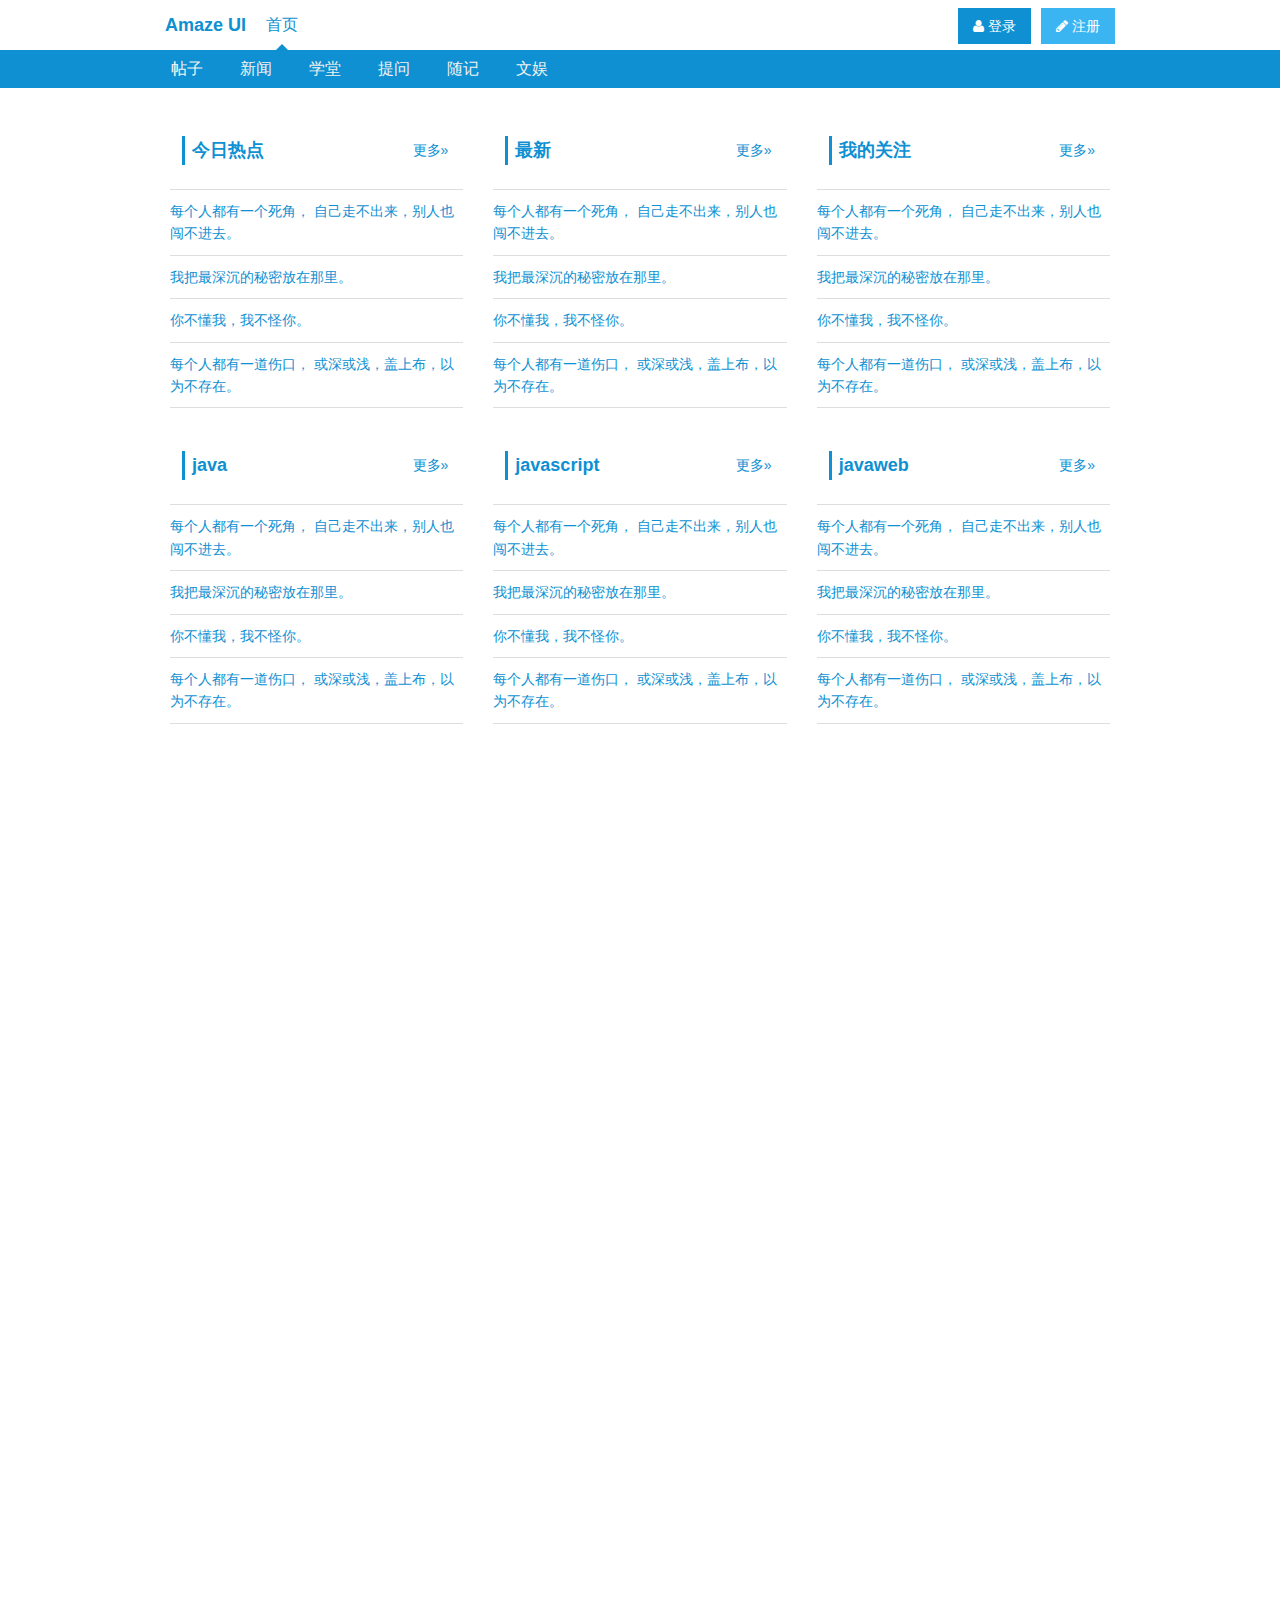
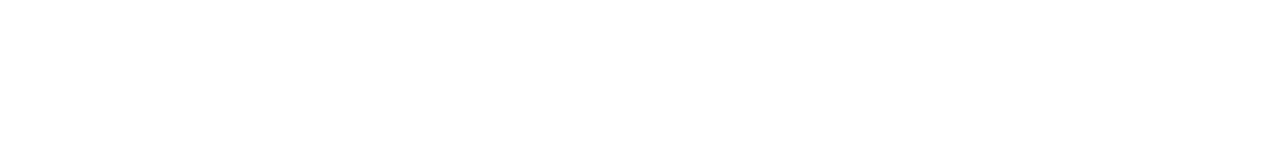
==== commit b9ca48de: "增加了主页面的内容" ====
--- a/index.html
+++ b/index.html
@@ -1,134 +1,176 @@
-<!doctype html>
-<html ng-app="main">
-<head>
-  <meta charset="utf-8">
-  <meta http-equiv="X-UA-Compatible" content="IE=edge">
-  <meta name="description" content="">
-  <meta name="keywords" content="">
-  <meta name="viewport"
-        content="width=device-width, initial-scale=1, maximum-scale=1, user-scalable=no">
-  <title>Hello Amaze UI</title>
-
-  <!-- Set render engine for 360 browser -->
-  <meta name="renderer" content="webkit">
-
-  <!-- No Baidu Siteapp-->
-  <meta http-equiv="Cache-Control" content="no-siteapp"/>
-
-  <link rel="icon" type="image/png" href="assets/i/favicon.png">
-
-  <!-- Add to homescreen for Chrome on Android -->
-  <meta name="mobile-web-app-capable" content="yes">
-  <link rel="icon" sizes="192x192" href="assets/i/app-icon72x72@2x.png">
-
-  <!-- Add to homescreen for Safari on iOS -->
-  <meta name="apple-mobile-web-app-capable" content="yes">
-  <meta name="apple-mobile-web-app-status-bar-style" content="black">
-  <meta name="apple-mobile-web-app-title" content="Amaze UI"/>
-  <link rel="apple-touch-icon-precomposed" href="assets/i/app-icon72x72@2x.png">
-
-  <!-- Tile icon for Win8 (144x144 + tile color) -->
-  <meta name="msapplication-TileImage" content="assets/i/app-icon72x72@2x.png">
-  <meta name="msapplication-TileColor" content="#0e90d2">
-
-  <link rel="stylesheet" href="assets/css/amazeui.min.css">
-  <link rel="stylesheet" href="assets/css/app.css">
-</head>
-<body ng-controller="mainController">
-
-<!--在这里编写你的代码-->
-<header>
-	<div class="am-container">
-		<h1 class="am-topbar-brand">
-			<a href="#">Amaze UI</a>
-		</h1>
-		<button class="am-topbar-btn am-topbar-toggle am-btn am-btn-sm am-btn-secondary am-show-sm-only" data-am-collapse="{target: '#collapse-head'}"><span class="am-sr-only">导航切换</span> <span class="am-icon-bars"></span></button>
-		<div class="am-collapse am-topbar-collapse" id="collapse-head">
-			<ul class="am-nav am-nav-pills am-topbar-nav">
-				<li class="am-active"><a href="#">首页</a></li>
-			</ul>
-			<div class="am-topbar-right">
-				<button class="am-btn am-btn-secondary am-topbar-btn am-btn-sm"><span class="am-icon-pencil"></span> 注册</button>
-			</div>
-			<div class="am-topbar-right">
-				<button class="am-btn am-btn-primary am-topbar-btn am-btn-sm"><span class="am-icon-user"></span> 登录</button>
-			</div>
-		</div>
-	</div>
-</header>
-<div id="tNav" data-am-sticky="">
-	<nav class="am-container">
-		<ul class="am-nav am-nav-pills">
-			<li><a href="/getting-started">帖子</a></li>
-			<li><a href="/getting-started">新闻</a></li>
-			<li><a href="/getting-started">学堂</a></li>
-			<li><a href="/getting-started">提问</a></li>
-			<li><a href="/getting-started">随记</a></li>
-			<li><a href="/getting-started">文娱</a></li>
-		</ul>
-	</nav>
-</div>
-<div id="tMain" class="am-container am-panel-group">
-	<div class="am-u-sm-12 am-u-md-6 am-u-lg-4">
-		<div data-am-widget="titlebar" class="am-titlebar am-titlebar-default">
-			<h2 class="am-titlebar-title ">今日热点</h2>
-			<nav class="am-titlebar-nav">
-				<a href="#more" class="">更多&raquo;</a>
-			</nav>
-		</div>
-		<ul class="am-list">
-		  <li><a href="#">每个人都有一个死角， 自己走不出来，别人也闯不进去。</a></li>
-		  <li><a href="#">我把最深沉的秘密放在那里。</a></li>
-		  <li><a href="#">你不懂我，我不怪你。</a></li>
-		  <li><a href="#">每个人都有一道伤口， 或深或浅，盖上布，以为不存在。</a></li>
-		</ul>
-	</div>
-	<div class="am-u-sm-12 am-u-md-6 am-u-lg-4">
-		<div data-am-widget="titlebar" class="am-titlebar am-titlebar-default">
-			<h2 class="am-titlebar-title ">最新</h2>
-			<nav class="am-titlebar-nav">
-				<a href="#more" class="">更多&raquo;</a>
-			</nav>
-		</div>
-		<ul class="am-list">
-		  <li><a href="#">每个人都有一个死角， 自己走不出来，别人也闯不进去。</a></li>
-		  <li><a href="#">我把最深沉的秘密放在那里。</a></li>
-		  <li><a href="#">你不懂我，我不怪你。</a></li>
-		  <li><a href="#">每个人都有一道伤口， 或深或浅，盖上布，以为不存在。</a></li>
-		</ul>
-	</div>
-	<div class="am-u-sm-12 am-u-md-6 am-u-lg-4">
-		<div data-am-widget="titlebar" class="am-titlebar am-titlebar-default">
-			<h2 class="am-titlebar-title ">我的关注</h2>
-			<nav class="am-titlebar-nav">
-				<a href="#more" class="">更多&raquo;</a>
-			</nav>
-		</div>
-		<ul class="am-list">
-		  <li><a href="#">每个人都有一个死角， 自己走不出来，别人也闯不进去。</a></li>
-		  <li><a href="#">我把最深沉的秘密放在那里。</a></li>
-		  <li><a href="#">你不懂我，我不怪你。</a></li>
-		  <li><a href="#">每个人都有一道伤口， 或深或浅，盖上布，以为不存在。</a></li>
-		</ul>
-	</div>
-</div>
-<div style="height: 1000px;"></div>
-<!--[if lte IE 8 ]>
-<script src="http://libs.baidu.com/jquery/1.11.1/jquery.min.js"></script>
-<![endif]-->
-<script src="sea-modules/sea.js" type="text/javascript" charset="utf-8"></script>
-<script type="text/javascript">
-	// seajs 的简单配置
-	seajs.config({
-		alias: {
-			"jquery": "jquery.min.js",
-			"angularjs" : "angular.js",
-			"amazeui" : "amazeui.min.js"
-  		}
-  	});
-  	seajs.use("jquery");
-  	seajs.use("amazeui");
-  	seajs.use("main");
-</script>
-</body>
-</html>
+<!doctype html>
+<html ng-app="main">
+<head>
+  <meta charset="utf-8">
+  <meta http-equiv="X-UA-Compatible" content="IE=edge">
+  <meta name="description" content="">
+  <meta name="keywords" content="">
+  <meta name="viewport"
+        content="width=device-width, initial-scale=1, maximum-scale=1, user-scalable=no">
+  <title>Hello Amaze UI</title>
+
+  <!-- Set render engine for 360 browser -->
+  <meta name="renderer" content="webkit">
+
+  <!-- No Baidu Siteapp-->
+  <meta http-equiv="Cache-Control" content="no-siteapp"/>
+
+  <link rel="icon" type="image/png" href="assets/i/favicon.png">
+
+  <!-- Add to homescreen for Chrome on Android -->
+  <meta name="mobile-web-app-capable" content="yes">
+  <link rel="icon" sizes="192x192" href="assets/i/app-icon72x72@2x.png">
+
+  <!-- Add to homescreen for Safari on iOS -->
+  <meta name="apple-mobile-web-app-capable" content="yes">
+  <meta name="apple-mobile-web-app-status-bar-style" content="black">
+  <meta name="apple-mobile-web-app-title" content="Amaze UI"/>
+  <link rel="apple-touch-icon-precomposed" href="assets/i/app-icon72x72@2x.png">
+
+  <!-- Tile icon for Win8 (144x144 + tile color) -->
+  <meta name="msapplication-TileImage" content="assets/i/app-icon72x72@2x.png">
+  <meta name="msapplication-TileColor" content="#0e90d2">
+
+  <link rel="stylesheet" href="assets/css/amazeui.min.css">
+  <link rel="stylesheet" href="assets/css/app.css">
+</head>
+<body ng-controller="mainController">
+
+<!--在这里编写你的代码-->
+<header>
+	<div class="am-container">
+		<h1 class="am-topbar-brand">
+			<a href="#">Amaze UI</a>
+		</h1>
+		<button class="am-topbar-btn am-topbar-toggle am-btn am-btn-sm am-btn-secondary am-show-sm-only" data-am-collapse="{target: '#collapse-head'}"><span class="am-sr-only">导航切换</span> <span class="am-icon-bars"></span></button>
+		<div class="am-collapse am-topbar-collapse" id="collapse-head">
+			<ul class="am-nav am-nav-pills am-topbar-nav">
+				<li class="am-active"><a href="#">首页</a></li>
+			</ul>
+			<div class="am-topbar-right">
+				<button class="am-btn am-btn-secondary am-topbar-btn am-btn-sm"><span class="am-icon-pencil"></span> 注册</button>
+			</div>
+			<div class="am-topbar-right">
+				<button class="am-btn am-btn-primary am-topbar-btn am-btn-sm"><span class="am-icon-user"></span> 登录</button>
+			</div>
+		</div>
+	</div>
+</header>
+<div id="tNav" data-am-sticky="">
+	<nav class="am-container">
+		<ul class="am-nav am-nav-pills">
+			<li><a href="/getting-started">帖子</a></li>
+			<li><a href="/getting-started">新闻</a></li>
+			<li><a href="/getting-started">学堂</a></li>
+			<li><a href="/getting-started">提问</a></li>
+			<li><a href="/getting-started">随记</a></li>
+			<li><a href="/getting-started">文娱</a></li>
+		</ul>
+	</nav>
+</div>
+<div id="tMain" class="am-container am-panel-group">
+	<div class="am-u-sm-12 am-u-md-6 am-u-lg-4">
+		<div data-am-widget="titlebar" class="am-titlebar am-titlebar-default">
+			<h2 class="am-titlebar-title ">今日热点</h2>
+			<nav class="am-titlebar-nav">
+				<a href="#more" class="">更多&raquo;</a>
+			</nav>
+		</div>
+		<ul class="am-list">
+		  <li><a href="#">每个人都有一个死角， 自己走不出来，别人也闯不进去。</a></li>
+		  <li><a href="#">我把最深沉的秘密放在那里。</a></li>
+		  <li><a href="#">你不懂我，我不怪你。</a></li>
+		  <li><a href="#">每个人都有一道伤口， 或深或浅，盖上布，以为不存在。</a></li>
+		</ul>
+	</div>
+	<div class="am-u-sm-12 am-u-md-6 am-u-lg-4">
+		<div data-am-widget="titlebar" class="am-titlebar am-titlebar-default">
+			<h2 class="am-titlebar-title ">最新</h2>
+			<nav class="am-titlebar-nav">
+				<a href="#more" class="">更多&raquo;</a>
+			</nav>
+		</div>
+		<ul class="am-list">
+		  <li><a href="#">每个人都有一个死角， 自己走不出来，别人也闯不进去。</a></li>
+		  <li><a href="#">我把最深沉的秘密放在那里。</a></li>
+		  <li><a href="#">你不懂我，我不怪你。</a></li>
+		  <li><a href="#">每个人都有一道伤口， 或深或浅，盖上布，以为不存在。</a></li>
+		</ul>
+	</div>
+	<div class="am-u-sm-12 am-u-md-6 am-u-lg-4">
+		<div data-am-widget="titlebar" class="am-titlebar am-titlebar-default">
+			<h2 class="am-titlebar-title ">我的关注</h2>
+			<nav class="am-titlebar-nav">
+				<a href="#more" class="">更多&raquo;</a>
+			</nav>
+		</div>
+		<ul class="am-list">
+		  <li><a href="#">每个人都有一个死角， 自己走不出来，别人也闯不进去。</a></li>
+		  <li><a href="#">我把最深沉的秘密放在那里。</a></li>
+		  <li><a href="#">你不懂我，我不怪你。</a></li>
+		  <li><a href="#">每个人都有一道伤口， 或深或浅，盖上布，以为不存在。</a></li>
+		</ul>
+	</div>
+	<div class="am-u-sm-12 am-u-md-6 am-u-lg-4">
+		<div data-am-widget="titlebar" class="am-titlebar am-titlebar-default">
+			<h2 class="am-titlebar-title ">java</h2>
+			<nav class="am-titlebar-nav">
+				<a href="#more" class="">更多&raquo;</a>
+			</nav>
+		</div>
+		<ul class="am-list">
+		  <li><a href="#">每个人都有一个死角， 自己走不出来，别人也闯不进去。</a></li>
+		  <li><a href="#">我把最深沉的秘密放在那里。</a></li>
+		  <li><a href="#">你不懂我，我不怪你。</a></li>
+		  <li><a href="#">每个人都有一道伤口， 或深或浅，盖上布，以为不存在。</a></li>
+		</ul>
+	</div>
+	<div class="am-u-sm-12 am-u-md-6 am-u-lg-4">
+		<div data-am-widget="titlebar" class="am-titlebar am-titlebar-default">
+			<h2 class="am-titlebar-title ">javascript</h2>
+			<nav class="am-titlebar-nav">
+				<a href="#more" class="">更多&raquo;</a>
+			</nav>
+		</div>
+		<ul class="am-list">
+		  <li><a href="#">每个人都有一个死角， 自己走不出来，别人也闯不进去。</a></li>
+		  <li><a href="#">我把最深沉的秘密放在那里。</a></li>
+		  <li><a href="#">你不懂我，我不怪你。</a></li>
+		  <li><a href="#">每个人都有一道伤口， 或深或浅，盖上布，以为不存在。</a></li>
+		</ul>
+	</div>
+	<div class="am-u-sm-12 am-u-md-6 am-u-lg-4">
+		<div data-am-widget="titlebar" class="am-titlebar am-titlebar-default">
+			<h2 class="am-titlebar-title ">javaweb</h2>
+			<nav class="am-titlebar-nav">
+				<a href="#more" class="">更多&raquo;</a>
+			</nav>
+		</div>
+		<ul class="am-list">
+		  <li><a href="#">每个人都有一个死角， 自己走不出来，别人也闯不进去。</a></li>
+		  <li><a href="#">我把最深沉的秘密放在那里。</a></li>
+		  <li><a href="#">你不懂我，我不怪你。</a></li>
+		  <li><a href="#">每个人都有一道伤口， 或深或浅，盖上布，以为不存在。</a></li>
+		</ul>
+	</div>
+</div>
+<div style="height: 1000px;"></div>
+<!--[if lte IE 8 ]>
+<script src="http://libs.baidu.com/jquery/1.11.1/jquery.min.js"></script>
+<![endif]-->
+<script src="sea-modules/sea.js" type="text/javascript" charset="utf-8"></script>
+<script type="text/javascript">
+	// seajs 的简单配置
+	seajs.config({
+		alias: {
+			"jquery": "jquery.min.js",
+			"angularjs" : "angular.js",
+			"amazeui" : "amazeui.min.js"
+  		}
+  	});
+  	seajs.use("jquery");
+  	seajs.use("amazeui");
+  	seajs.use("main");
+</script>
+</body>
+</html>
